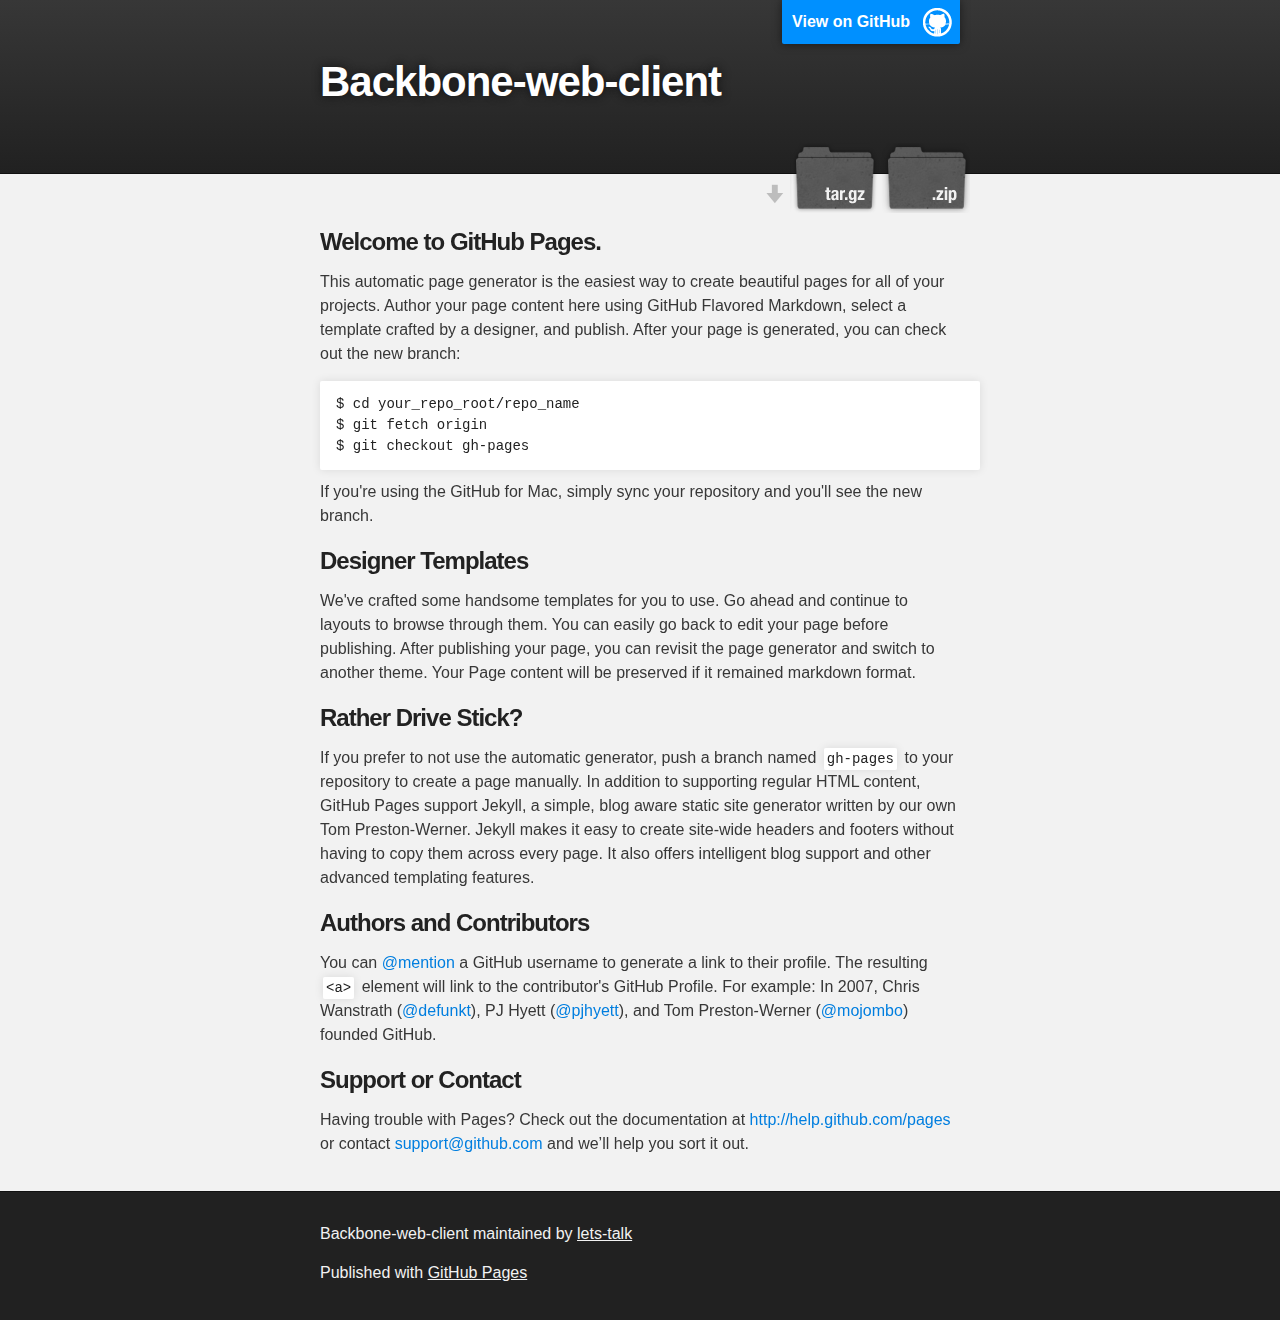
==== index.html @ f7413146 "Create gh-pages branch via GitHub" ====
<!DOCTYPE html>
<html>

  <head>
    <meta charset='utf-8'>
    <meta http-equiv="X-UA-Compatible" content="chrome=1">
    <meta name="description" content="Backbone-web-client : ">

    <link rel="stylesheet" type="text/css" media="screen" href="stylesheets/stylesheet.css">

    <title>Backbone-web-client</title>
  </head>

  <body>

    <!-- HEADER -->
    <div id="header_wrap" class="outer">
        <header class="inner">
          <a id="forkme_banner" href="https://github.com/lets-talk/backbone-web-client">View on GitHub</a>

          <h1 id="project_title">Backbone-web-client</h1>
          <h2 id="project_tagline"></h2>

            <section id="downloads">
              <a class="zip_download_link" href="https://github.com/lets-talk/backbone-web-client/zipball/master">Download this project as a .zip file</a>
              <a class="tar_download_link" href="https://github.com/lets-talk/backbone-web-client/tarball/master">Download this project as a tar.gz file</a>
            </section>
        </header>
    </div>

    <!-- MAIN CONTENT -->
    <div id="main_content_wrap" class="outer">
      <section id="main_content" class="inner">
        <h3>
<a name="welcome-to-github-pages" class="anchor" href="#welcome-to-github-pages"><span class="octicon octicon-link"></span></a>Welcome to GitHub Pages.</h3>

<p>This automatic page generator is the easiest way to create beautiful pages for all of your projects. Author your page content here using GitHub Flavored Markdown, select a template crafted by a designer, and publish. After your page is generated, you can check out the new branch:</p>

<pre><code>$ cd your_repo_root/repo_name
$ git fetch origin
$ git checkout gh-pages
</code></pre>

<p>If you're using the GitHub for Mac, simply sync your repository and you'll see the new branch.</p>

<h3>
<a name="designer-templates" class="anchor" href="#designer-templates"><span class="octicon octicon-link"></span></a>Designer Templates</h3>

<p>We've crafted some handsome templates for you to use. Go ahead and continue to layouts to browse through them. You can easily go back to edit your page before publishing. After publishing your page, you can revisit the page generator and switch to another theme. Your Page content will be preserved if it remained markdown format.</p>

<h3>
<a name="rather-drive-stick" class="anchor" href="#rather-drive-stick"><span class="octicon octicon-link"></span></a>Rather Drive Stick?</h3>

<p>If you prefer to not use the automatic generator, push a branch named <code>gh-pages</code> to your repository to create a page manually. In addition to supporting regular HTML content, GitHub Pages support Jekyll, a simple, blog aware static site generator written by our own Tom Preston-Werner. Jekyll makes it easy to create site-wide headers and footers without having to copy them across every page. It also offers intelligent blog support and other advanced templating features.</p>

<h3>
<a name="authors-and-contributors" class="anchor" href="#authors-and-contributors"><span class="octicon octicon-link"></span></a>Authors and Contributors</h3>

<p>You can <a href="https://github.com/blog/821" class="user-mention">@mention</a> a GitHub username to generate a link to their profile. The resulting <code>&lt;a&gt;</code> element will link to the contributor's GitHub Profile. For example: In 2007, Chris Wanstrath (<a href="https://github.com/defunkt" class="user-mention">@defunkt</a>), PJ Hyett (<a href="https://github.com/pjhyett" class="user-mention">@pjhyett</a>), and Tom Preston-Werner (<a href="https://github.com/mojombo" class="user-mention">@mojombo</a>) founded GitHub.</p>

<h3>
<a name="support-or-contact" class="anchor" href="#support-or-contact"><span class="octicon octicon-link"></span></a>Support or Contact</h3>

<p>Having trouble with Pages? Check out the documentation at <a href="http://help.github.com/pages">http://help.github.com/pages</a> or contact <a href="mailto:support@github.com">support@github.com</a> and we’ll help you sort it out.</p>
      </section>
    </div>

    <!-- FOOTER  -->
    <div id="footer_wrap" class="outer">
      <footer class="inner">
        <p class="copyright">Backbone-web-client maintained by <a href="https://github.com/lets-talk">lets-talk</a></p>
        <p>Published with <a href="http://pages.github.com">GitHub Pages</a></p>
      </footer>
    </div>

    

  </body>
</html>
---- stylesheets/stylesheet.css ----
/*******************************************************************************
Slate Theme for GitHub Pages
by Jason Costello, @jsncostello
*******************************************************************************/

@import url(pygment_trac.css);

/*******************************************************************************
MeyerWeb Reset
*******************************************************************************/

html, body, div, span, applet, object, iframe,
h1, h2, h3, h4, h5, h6, p, blockquote, pre,
a, abbr, acronym, address, big, cite, code,
del, dfn, em, img, ins, kbd, q, s, samp,
small, strike, strong, sub, sup, tt, var,
b, u, i, center,
dl, dt, dd, ol, ul, li,
fieldset, form, label, legend,
table, caption, tbody, tfoot, thead, tr, th, td,
article, aside, canvas, details, embed,
figure, figcaption, footer, header, hgroup,
menu, nav, output, ruby, section, summary,
time, mark, audio, video {
  margin: 0;
  padding: 0;
  border: 0;
  font: inherit;
  vertical-align: baseline;
}

/* HTML5 display-role reset for older browsers */
article, aside, details, figcaption, figure,
footer, header, hgroup, menu, nav, section {
  display: block;
}

ol, ul {
  list-style: none;
}

table {
  border-collapse: collapse;
  border-spacing: 0;
}

/*******************************************************************************
Theme Styles
*******************************************************************************/

body {
  box-sizing: border-box;
  color:#373737;
  background: #212121;
  font-size: 16px;
  font-family: 'Myriad Pro', Calibri, Helvetica, Arial, sans-serif;
  line-height: 1.5;
  -webkit-font-smoothing: antialiased;
}

h1, h2, h3, h4, h5, h6 {
  margin: 10px 0;
  font-weight: 700;
  color:#222222;
  font-family: 'Lucida Grande', 'Calibri', Helvetica, Arial, sans-serif;
  letter-spacing: -1px;
}

h1 {
  font-size: 36px;
  font-weight: 700;
}

h2 {
  padding-bottom: 10px;
  font-size: 32px;
  background: url('../images/bg_hr.png') repeat-x bottom;
}

h3 {
  font-size: 24px;
}

h4 {
  font-size: 21px;
}

h5 {
  font-size: 18px;
}

h6 {
  font-size: 16px;
}

p {
  margin: 10px 0 15px 0;
}

footer p {
  color: #f2f2f2;
}

a {
  text-decoration: none;
  color: #007edf;
  text-shadow: none;

  transition: color 0.5s ease;
  transition: text-shadow 0.5s ease;
  -webkit-transition: color 0.5s ease;
  -webkit-transition: text-shadow 0.5s ease;
  -moz-transition: color 0.5s ease;
  -moz-transition: text-shadow 0.5s ease;
  -o-transition: color 0.5s ease;
  -o-transition: text-shadow 0.5s ease;
  -ms-transition: color 0.5s ease;
  -ms-transition: text-shadow 0.5s ease;
}

a:hover, a:focus {text-decoration: underline;}

footer a {
  color: #F2F2F2;
  text-decoration: underline;
}

em {
  font-style: italic;
}

strong {
  font-weight: bold;
}

img {
  position: relative;
  margin: 0 auto;
  max-width: 739px;
  padding: 5px;
  margin: 10px 0 10px 0;
  border: 1px solid #ebebeb;

  box-shadow: 0 0 5px #ebebeb;
  -webkit-box-shadow: 0 0 5px #ebebeb;
  -moz-box-shadow: 0 0 5px #ebebeb;
  -o-box-shadow: 0 0 5px #ebebeb;
  -ms-box-shadow: 0 0 5px #ebebeb;
}

p img {
  display: inline;
  margin: 0;
  padding: 0;
  vertical-align: middle;
  text-align: center;
  border: none;
}

pre, code {
  width: 100%;
  color: #222;
  background-color: #fff;

  font-family: Monaco, "Bitstream Vera Sans Mono", "Lucida Console", Terminal, monospace;
  font-size: 14px;

  border-radius: 2px;
  -moz-border-radius: 2px;
  -webkit-border-radius: 2px;
}

pre {
  width: 100%;
  padding: 10px;
  box-shadow: 0 0 10px rgba(0,0,0,.1);
  overflow: auto;
}

code {
  padding: 3px;
  margin: 0 3px;
  box-shadow: 0 0 10px rgba(0,0,0,.1);
}

pre code {
  display: block;
  box-shadow: none;
}

blockquote {
  color: #666;
  margin-bottom: 20px;
  padding: 0 0 0 20px;
  border-left: 3px solid #bbb;
}


ul, ol, dl {
  margin-bottom: 15px
}

ul {
  list-style: inside;
  padding-left: 20px;
}

ol {
  list-style: decimal inside;
  padding-left: 20px;
}

dl dt {
  font-weight: bold;
}

dl dd {
  padding-left: 20px;
  font-style: italic;
}

dl p {
  padding-left: 20px;
  font-style: italic;
}

hr {
  height: 1px;
  margin-bottom: 5px;
  border: none;
  background: url('../images/bg_hr.png') repeat-x center;
}

table {
  border: 1px solid #373737;
  margin-bottom: 20px;
  text-align: left;
 }

th {
  font-family: 'Lucida Grande', 'Helvetica Neue', Helvetica, Arial, sans-serif;
  padding: 10px;
  background: #373737;
  color: #fff;
 }

td {
  padding: 10px;
  border: 1px solid #373737;
 }

form {
  background: #f2f2f2;
  padding: 20px;
}

/*******************************************************************************
Full-Width Styles
*******************************************************************************/

.outer {
  width: 100%;
}

.inner {
  position: relative;
  max-width: 640px;
  padding: 20px 10px;
  margin: 0 auto;
}

#forkme_banner {
  display: block;
  position: absolute;
  top:0;
  right: 10px;
  z-index: 10;
  padding: 10px 50px 10px 10px;
  color: #fff;
  background: url('../images/blacktocat.png') #0090ff no-repeat 95% 50%;
  font-weight: 700;
  box-shadow: 0 0 10px rgba(0,0,0,.5);
  border-bottom-left-radius: 2px;
  border-bottom-right-radius: 2px;
}

#header_wrap {
  background: #212121;
  background: -moz-linear-gradient(top, #373737, #212121);
  background: -webkit-linear-gradient(top, #373737, #212121);
  background: -ms-linear-gradient(top, #373737, #212121);
  background: -o-linear-gradient(top, #373737, #212121);
  background: linear-gradient(top, #373737, #212121);
}

#header_wrap .inner {
  padding: 50px 10px 30px 10px;
}

#project_title {
  margin: 0;
  color: #fff;
  font-size: 42px;
  font-weight: 700;
  text-shadow: #111 0px 0px 10px;
}

#project_tagline {
  color: #fff;
  font-size: 24px;
  font-weight: 300;
  background: none;
  text-shadow: #111 0px 0px 10px;
}

#downloads {
  position: absolute;
  width: 210px;
  z-index: 10;
  bottom: -40px;
  right: 0;
  height: 70px;
  background: url('../images/icon_download.png') no-repeat 0% 90%;
}

.zip_download_link {
  display: block;
  float: right;
  width: 90px;
  height:70px;
  text-indent: -5000px;
  overflow: hidden;
  background: url(../images/sprite_download.png) no-repeat bottom left;
}

.tar_download_link {
  display: block;
  float: right;
  width: 90px;
  height:70px;
  text-indent: -5000px;
  overflow: hidden;
  background: url(../images/sprite_download.png) no-repeat bottom right;
  margin-left: 10px;
}

.zip_download_link:hover {
  background: url(../images/sprite_download.png) no-repeat top left;
}

.tar_download_link:hover {
  background: url(../images/sprite_download.png) no-repeat top right;
}

#main_content_wrap {
  background: #f2f2f2;
  border-top: 1px solid #111;
  border-bottom: 1px solid #111;
}

#main_content {
  padding-top: 40px;
}

#footer_wrap {
  background: #212121;
}



/*******************************************************************************
Small Device Styles
*******************************************************************************/

@media screen and (max-width: 480px) {
  body {
    font-size:14px;
  }

  #downloads {
    display: none;
  }

  .inner {
    min-width: 320px;
    max-width: 480px;
  }

  #project_title {
  font-size: 32px;
  }

  h1 {
    font-size: 28px;
  }

  h2 {
    font-size: 24px;
  }

  h3 {
    font-size: 21px;
  }

  h4 {
    font-size: 18px;
  }

  h5 {
    font-size: 14px;
  }

  h6 {
    font-size: 12px;
  }

  code, pre {
    min-width: 320px;
    max-width: 480px;
    font-size: 11px;
  }

}
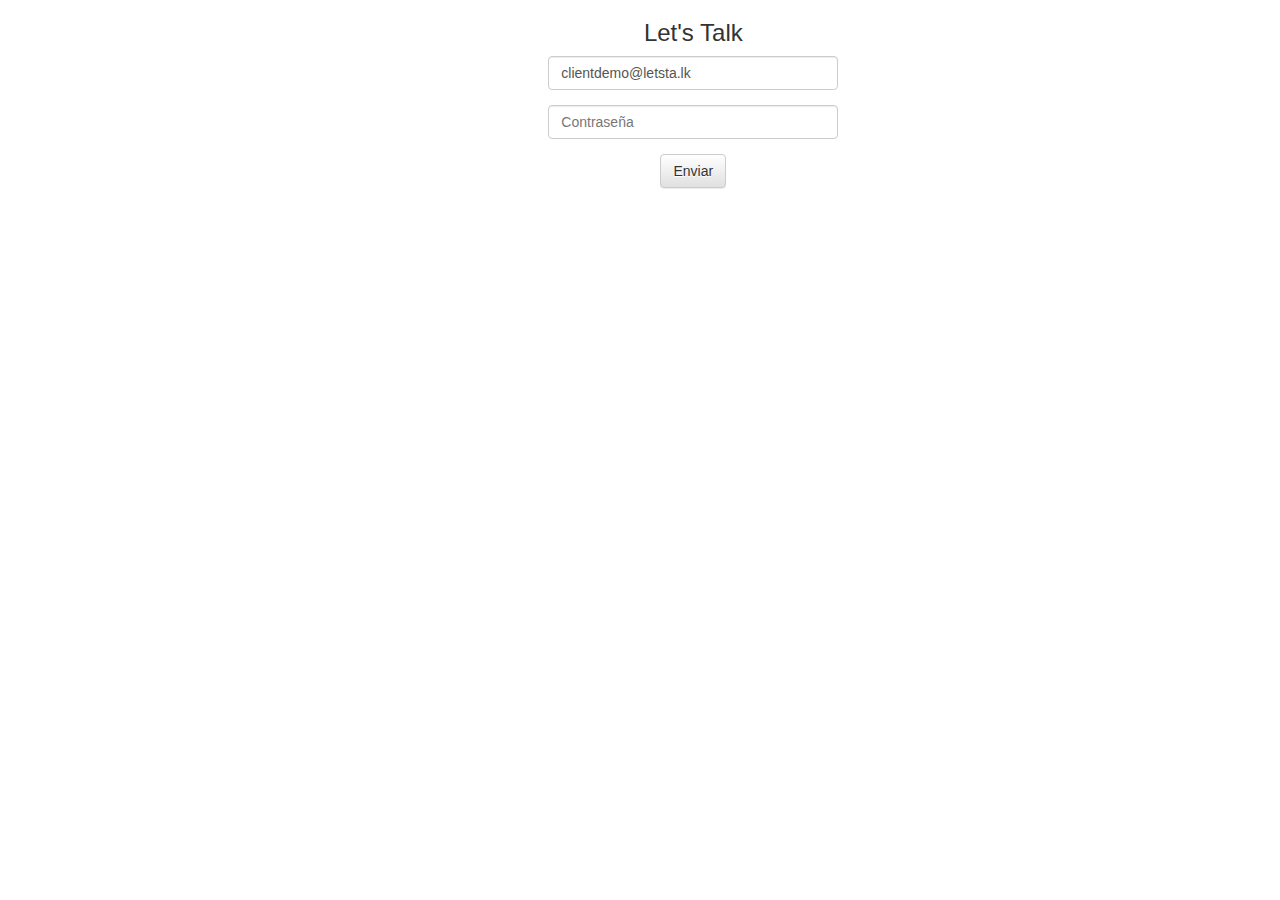
==== commit 2e8d9387: "First commit to github pages" ====
--- a/index.html
+++ b/index.html
@@ -1,79 +1,74 @@
 <!DOCTYPE html>
 <html>
+<head>
+	<title>Let's Talk</title>
 
-  <head>
-    <meta charset='utf-8'>
-    <meta http-equiv="X-UA-Compatible" content="chrome=1">
-    <meta name="description" content="Backbone-web-client : ">
+	<link rel="stylesheet" href="css/bootstrap.min.css">
+	<link rel="stylesheet" href="css/bootstrap-theme.min.css">
+	<link rel="stylesheet" href="css/styles.css">
 
-    <link rel="stylesheet" type="text/css" media="screen" href="stylesheets/stylesheet.css">
+	<script src="js/underscore-min.js"></script>
+	<script src="js/jquery.js"></script>
+	<script src="js/jquery.cookie.js"></script>
+	<script src="js/backbone.js"></script>
+	<script src="js/bootstrap.min.js"></script>
+	<script src="js/moment.js"></script>
+	
+</head>
 
-    <title>Backbone-web-client</title>
-  </head>
+<body>
+	<div class="container-fluid">
+		<div class="row">
+			<div class="col-md-offset-5 col-md-3 app-container">
+				<h3>Let's Talk</h3>
+				<div id="app">
+					
+				</div>
+			</div>
+		</div>
+	</div>
+</body>
 
-  <body>
+<template id="login-form-template">
+	<form role="form">
+		<div class="form-group">
+  			<input type="email" class="form-control" id="email" placeholder="Email" value="clientdemo@letsta.lk">
+			</div>
+			<div class="form-group">
+  			<input type="password" class="form-control" id="password" placeholder="Contrase&ntilde;a">
+			</div>
 
-    <!-- HEADER -->
-    <div id="header_wrap" class="outer">
-        <header class="inner">
-          <a id="forkme_banner" href="https://github.com/lets-talk/backbone-web-client">View on GitHub</a>
+			<input type="submit" class="btn btn-default" value="Enviar" />
+	</form>
+</template>
 
-          <h1 id="project_title">Backbone-web-client</h1>
-          <h2 id="project_tagline"></h2>
+<template id="chat-view-template">
+	<div id="chats">
+		<a id="logout" href="#">Salir</a>
+		<div class="chats-loading">Cargando...</div>
+		<ul id="chat-list"></ul>
+	</div>
+</template>
 
-            <section id="downloads">
-              <a class="zip_download_link" href="https://github.com/lets-talk/backbone-web-client/zipball/master">Download this project as a .zip file</a>
-              <a class="tar_download_link" href="https://github.com/lets-talk/backbone-web-client/tarball/master">Download this project as a tar.gz file</a>
-            </section>
-        </header>
-    </div>
+<!-- Models -->
+	<script src="js/models/chat.js"></script>
+	<script src="js/models/client.js"></script>
+	<script src="js/models/message.js"></script>
 
-    <!-- MAIN CONTENT -->
-    <div id="main_content_wrap" class="outer">
-      <section id="main_content" class="inner">
-        <h3>
-<a name="welcome-to-github-pages" class="anchor" href="#welcome-to-github-pages"><span class="octicon octicon-link"></span></a>Welcome to GitHub Pages.</h3>
+	<!-- Collections -->
+	<script src="js/collections/chats.js"></script>
+	<script src="js/collections/messages.js"></script>
 
-<p>This automatic page generator is the easiest way to create beautiful pages for all of your projects. Author your page content here using GitHub Flavored Markdown, select a template crafted by a designer, and publish. After your page is generated, you can check out the new branch:</p>
+	<!-- Views -->
+	<script src="js/views/login_view.js"></script>
+	<script src="js/views/chat_list_view.js"></script>
+	<script src="js/views/chats_view.js"></script>
+	<script src="js/views/chat_view.js"></script>
+	<script src="js/views/message_view.js"></script>
 
-<pre><code>$ cd your_repo_root/repo_name
-$ git fetch origin
-$ git checkout gh-pages
-</code></pre>
+	<!-- Backbone app -->
+	<script src="js/helper.js"></script>
+	<script src="js/router.js"></script>
+	<script src="js/application.js"></script>
 
-<p>If you're using the GitHub for Mac, simply sync your repository and you'll see the new branch.</p>
-
-<h3>
-<a name="designer-templates" class="anchor" href="#designer-templates"><span class="octicon octicon-link"></span></a>Designer Templates</h3>
-
-<p>We've crafted some handsome templates for you to use. Go ahead and continue to layouts to browse through them. You can easily go back to edit your page before publishing. After publishing your page, you can revisit the page generator and switch to another theme. Your Page content will be preserved if it remained markdown format.</p>
-
-<h3>
-<a name="rather-drive-stick" class="anchor" href="#rather-drive-stick"><span class="octicon octicon-link"></span></a>Rather Drive Stick?</h3>
-
-<p>If you prefer to not use the automatic generator, push a branch named <code>gh-pages</code> to your repository to create a page manually. In addition to supporting regular HTML content, GitHub Pages support Jekyll, a simple, blog aware static site generator written by our own Tom Preston-Werner. Jekyll makes it easy to create site-wide headers and footers without having to copy them across every page. It also offers intelligent blog support and other advanced templating features.</p>
-
-<h3>
-<a name="authors-and-contributors" class="anchor" href="#authors-and-contributors"><span class="octicon octicon-link"></span></a>Authors and Contributors</h3>
-
-<p>You can <a href="https://github.com/blog/821" class="user-mention">@mention</a> a GitHub username to generate a link to their profile. The resulting <code>&lt;a&gt;</code> element will link to the contributor's GitHub Profile. For example: In 2007, Chris Wanstrath (<a href="https://github.com/defunkt" class="user-mention">@defunkt</a>), PJ Hyett (<a href="https://github.com/pjhyett" class="user-mention">@pjhyett</a>), and Tom Preston-Werner (<a href="https://github.com/mojombo" class="user-mention">@mojombo</a>) founded GitHub.</p>
-
-<h3>
-<a name="support-or-contact" class="anchor" href="#support-or-contact"><span class="octicon octicon-link"></span></a>Support or Contact</h3>
-
-<p>Having trouble with Pages? Check out the documentation at <a href="http://help.github.com/pages">http://help.github.com/pages</a> or contact <a href="mailto:support@github.com">support@github.com</a> and we’ll help you sort it out.</p>
-      </section>
-    </div>
-
-    <!-- FOOTER  -->
-    <div id="footer_wrap" class="outer">
-      <footer class="inner">
-        <p class="copyright">Backbone-web-client maintained by <a href="https://github.com/lets-talk">lets-talk</a></p>
-        <p>Published with <a href="http://pages.github.com">GitHub Pages</a></p>
-      </footer>
-    </div>
-
-    
-
-  </body>
-</html>
+</html>--- a/css/styles.css
+++ b/css/styles.css
@@ -0,0 +1,137 @@
+body {
+	font-family: sans-serif;
+}
+
+div.app-container{ 
+	text-align: center;
+}
+
+div#app { 
+	width: 100%;
+}
+
+div#chats {
+	margin: 20px 0;
+}
+
+div.chats-loading {
+	margin: 10px 0;
+}
+
+ul#chat-list { 
+	padding-left: 0; 
+	margin: 20px 0; 
+	overflow-y: scroll; 
+	height: 300px
+}
+
+ul#chat-list li {
+	list-style: none;
+	min-height: 90px;
+	border-bottom: 1px solid #ccc;
+	text-align: left;
+	padding: 20px 0 20px 10px;
+	display: table;
+	width: 100%;
+}
+
+ul#chat-list li img { 
+	border-radius: 100%;
+	float: left;
+	margin-right: 20px; 
+}
+
+ul#chat-list li div.message {
+	color: #000;
+	float: left;
+	width: 65%;
+}
+
+ul#chat-list li div.message a{
+	font-size: 1.2em;
+	font-weight: 400;
+	color: #000;
+}
+
+ul#chat-list li div.message p.last_message{ 
+	font-size: 0.8em;
+	width: 90%;
+	margin: 5px 0;
+	color: #ccc;
+}
+
+ol#chat-messages { 
+	overflow-y: scroll;
+	height: 300px;
+	list-style: none;
+	background: #e5e5e5;
+	margin: 20px 0;
+	padding: 0 0 50px 0;
+}
+
+ol#chat-messages li { 
+	padding: 0.5rem;
+	overflow: hidden;
+	display: flex;
+	height: auto;
+}
+
+ol#chat-messages li.other .avatar:after { 
+	content: "";
+	position: absolute;
+	top: 0;
+	right: 0;
+	width: 0;
+	height: 0;
+	border: 5px solid white;
+	border-left-color: transparent;
+	border-bottom-color: transparent;
+}
+
+ol#chat-messages li.self .avatar:after { 
+	content: "";
+	position: absolute;
+	bottom: 0;
+	left: 0;
+	width: 0;
+	height: 0;
+	border: 5px solid white;
+	border-right-color: transparent;
+	border-top-color: transparent;
+}
+
+ol#chat-messages li.self { 
+	justify-content: flex-end;
+	align-items: flex-end;
+}
+
+ol#chat-messages li.self div.avatar { 
+	order: 2;
+}
+
+ol#chat-messages li div.avatar { 
+	width: 40px;
+	position: relative;
+}
+
+ol#chat-messages li div.avatar img { 
+	width: 100%; 
+	display: block; 
+}
+
+ol#chat-messages li div.message { 
+	background: white;
+	padding: 10px;
+	border-radius: 2px;
+	box-shadow: 0 1px 2px rgba(black, 0.2);
+ }
+
+ol#chat-messages li div.message p { 
+	font-size: 14px;
+    margin: 0 0 0.2rem 0;
+}
+
+ol#chat-messages li div.message time { 
+	font-size: 10px;
+    color: #ccc;
+}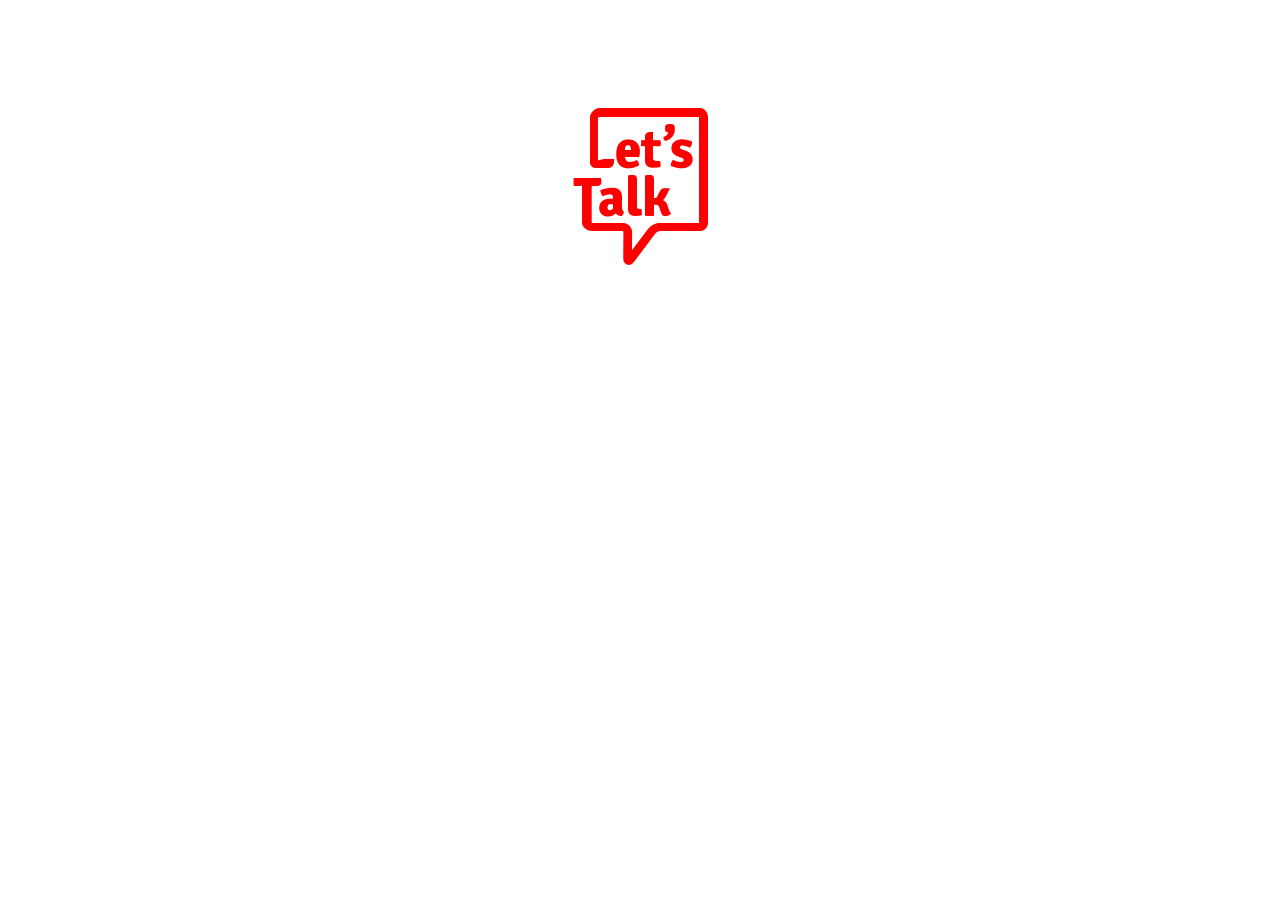
==== commit d99d9a77: "Renaming index.php to index.html" ====
--- a/index.html
+++ b/index.html
@@ -1,74 +1,12 @@
 <!DOCTYPE html>
 <html>
 <head>
+<script type="text/javascript" src="/php/app.php?widget-init.js"></script>
 	<title>Let's Talk</title>
-
-	<link rel="stylesheet" href="css/bootstrap.min.css">
-	<link rel="stylesheet" href="css/bootstrap-theme.min.css">
-	<link rel="stylesheet" href="css/styles.css">
-
-	<script src="js/underscore-min.js"></script>
-	<script src="js/jquery.js"></script>
-	<script src="js/jquery.cookie.js"></script>
-	<script src="js/backbone.js"></script>
-	<script src="js/bootstrap.min.js"></script>
-	<script src="js/moment.js"></script>
-	
 </head>
-
 <body>
-	<div class="container-fluid">
-		<div class="row">
-			<div class="col-md-offset-5 col-md-3 app-container">
-				<h3>Let's Talk</h3>
-				<div id="app">
-					
-				</div>
-			</div>
-		</div>
+	<div style="margin: 0 auto; width: 100%; text-align: center;">
+		<img style="margin-top:100px" src="img/logo.png">
 	</div>
 </body>
-
-<template id="login-form-template">
-	<form role="form">
-		<div class="form-group">
-  			<input type="email" class="form-control" id="email" placeholder="Email" value="clientdemo@letsta.lk">
-			</div>
-			<div class="form-group">
-  			<input type="password" class="form-control" id="password" placeholder="Contrase&ntilde;a">
-			</div>
-
-			<input type="submit" class="btn btn-default" value="Enviar" />
-	</form>
-</template>
-
-<template id="chat-view-template">
-	<div id="chats">
-		<a id="logout" href="#">Salir</a>
-		<div class="chats-loading">Cargando...</div>
-		<ul id="chat-list"></ul>
-	</div>
-</template>
-
-<!-- Models -->
-	<script src="js/models/chat.js"></script>
-	<script src="js/models/client.js"></script>
-	<script src="js/models/message.js"></script>
-
-	<!-- Collections -->
-	<script src="js/collections/chats.js"></script>
-	<script src="js/collections/messages.js"></script>
-
-	<!-- Views -->
-	<script src="js/views/login_view.js"></script>
-	<script src="js/views/chat_list_view.js"></script>
-	<script src="js/views/chats_view.js"></script>
-	<script src="js/views/chat_view.js"></script>
-	<script src="js/views/message_view.js"></script>
-
-	<!-- Backbone app -->
-	<script src="js/helper.js"></script>
-	<script src="js/router.js"></script>
-	<script src="js/application.js"></script>
-
-</html>+</html>
